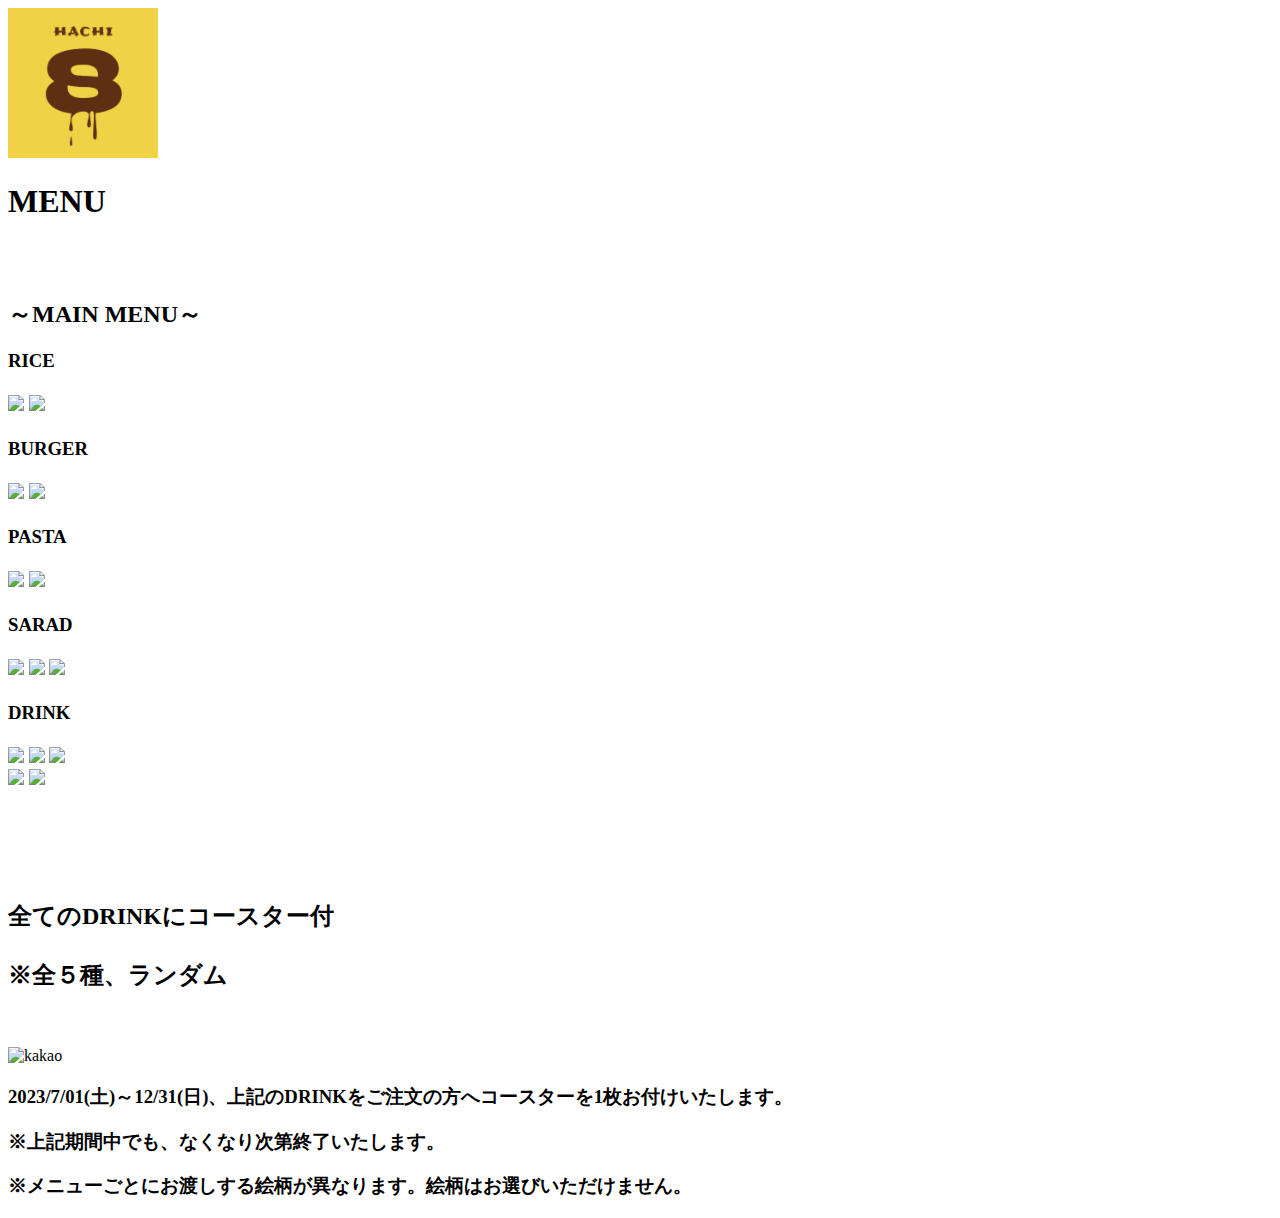
==== menu.html @ 07d1634f "Create menu.html" ====
<!DOCTYPE html>
<title>MENU</title>
<html lang="ja">


<head>
 <a href="file:///c%3A/Users/1602484/Desktop/DIG/%E3%83%A1%E3%82%A4%E3%83%B3%E3%83%9A%E3%83%BC%E3%82%B8/main.html">
<img src = "[data-uri]" width="150" height="150"></a>
  <link rel="stylesheet" href="menu.css">

</head>

<body >
 <h1 id = "menu">MENU</h1>
 <br><br>
   <h2 id = "gohan">～MAIN MENU～</h2>

     <h3 id="main menu">
      <div id="rice">RICE</div>
      <br>
      <a1 href="https://s3-ap-northeast-1.amazonaws.com/img.fancommerce.jp/prod-disney/content/uploads/2021/07/2852713/648ed5bbf6602076f3a21a709f135f04-285x285.jpg" data-lightbox="group"><img src="https://s3-ap-northeast-1.amazonaws.com/img.fancommerce.jp/prod-disney/content/uploads/2021/07/27152713/648ed5bbf6602076f3a21a709f135f04-285x285.jpg" width="450"></a1>

     <a href="https://s3-ap-northeast-1.amazonaws.com/img.fancommerce.jp/prod-disney/content/uploads/2021/07/27152709/dc664792c14bfaeb6e9e7a2c64fe57b0-285x285.jpg" data-lightbox="group"><img src="https://s3-ap-northeast-1.amazonaws.com/img.fancommerce.jp/prod-disney/content/uploads/2021/07/27152709/dc664792c14bfaeb6e9e7a2c64fe57b0-285x285.jpg" width="450"></a><br>
     
     <br>
     <div id="ba-ga-">BURGER</div>
     <br>

     <a href="https://s3-ap-northeast-1.amazonaws.com/img.fancommerce.jp/prod-disney/content/uploads/2021/07/27152714/a0be45098c1520750a508be06749fb3c-285x285.jpg" data-lightbox="group"><img src="https://s3-ap-northeast-1.amazonaws.com/img.fancommerce.jp/prod-disney/content/uploads/2021/07/27152714/a0be45098c1520750a508be06749fb3c-285x285.jpg" width="450"></a>
    
     <a href="https://s3-ap-northeast-1.amazonaws.com/img.fancommerce.jp/prod-disney/content/uploads/2021/07/27152711/b3921e955ab133858840e4049d7d8eab-285x285.jpg" data-lightbox="group"><img src="https://s3-ap-northeast-1.amazonaws.com/img.fancommerce.jp/prod-disney/content/uploads/2021/07/27152711/b3921e955ab133858840e4049d7d8eab-285x285.jpg" width="450"></a><br>
     <br>
     <div id="pasta">PASTA</div>
     <br>
   
     <a href="https://s3-ap-northeast-1.amazonaws.com/img.fancommerce.jp/prod-disney/content/uploads/2021/07/27152700/57fe586ec657e0b021cfc29a44bf973a-285x285.jpg" data-lightbox="group"><img src="https://s3-ap-northeast-1.amazonaws.com/img.fancommerce.jp/prod-disney/content/uploads/2021/07/27152700/57fe586ec657e0b021cfc29a44bf973a-285x285.jpg" width="450"></a>

    
     <a href="https://s3-ap-northeast-1.amazonaws.com/img.fancommerce.jp/prod-disney/content/uploads/2021/07/27152706/31c05c18738f279640dd5bb04944e3b1-285x285.jpg" data-lightbox="group"><img src="https://s3-ap-northeast-1.amazonaws.com/img.fancommerce.jp/prod-disney/content/uploads/2021/07/27152706/31c05c18738f279640dd5bb04944e3b1-285x285.jpg" width="450"></a><br>

     <br>
     <div id="sarada">SARAD</div>
     <br>
     <a href="https://s3-ap-northeast-1.amazonaws.com/img.fancommerce.jp/prod-disney/content/uploads/2021/07/27152705/8aad519060086212f1597a90e2c6eefa-285x285.jpg" data-lightbox="group"><img src="https://s3-ap-northeast-1.amazonaws.com/img.fancommerce.jp/prod-disney/content/uploads/2021/07/27152705/8aad519060086212f1597a90e2c6eefa-285x285.jpg" width="400"></a>

     <a href="https://s3-ap-northeast-1.amazonaws.com/img.fancommerce.jp/prod-disney/content/uploads/2021/07/27152703/dacf74b4921acc27aedad767b4c20319-285x285.jpg" data-lightbox="group"><img src="https://s3-ap-northeast-1.amazonaws.com/img.fancommerce.jp/prod-disney/content/uploads/2021/07/27152703/dacf74b4921acc27aedad767b4c20319-285x285.jpg" width="400"></a>

     <a href="https://s3-ap-northeast-1.amazonaws.com/img.fancommerce.jp/prod-disney/content/uploads/2021/07/27152702/0c46b067338e201aa18f52474ea7dba3-285x285.jpg" data-lightbox="group"><img src="https://s3-ap-northeast-1.amazonaws.com/img.fancommerce.jp/prod-disney/content/uploads/2021/07/27152702/0c46b067338e201aa18f52474ea7dba3-285x285.jpg" width="400"></a><br>

     <br>
     <div id="drink">DRINK</div>
     <br>

     <a href="https://s3-ap-northeast-1.amazonaws.com/img.fancommerce.jp/prod-disney/content/uploads/2021/07/27152656/45d7bd6ecfc61c31755d80a580c91ee6-285x285.jpg" data-lightbox="group"><img src="https://s3-ap-northeast-1.amazonaws.com/img.fancommerce.jp/prod-disney/content/uploads/2021/07/27152656/45d7bd6ecfc61c31755d80a580c91ee6-285x285.jpg" width="300"></a>

     <a href="https://s3-ap-northeast-1.amazonaws.com/img.fancommerce.jp/prod-disney/content/uploads/2021/07/27152708/cb39b7f5d76e19b0b226174f0f99b52a-285x285.jpg" data-lightbox="group"><img src="https://s3-ap-northeast-1.amazonaws.com/img.fancommerce.jp/prod-disney/content/uploads/2021/07/27152708/cb39b7f5d76e19b0b226174f0f99b52a-285x285.jpg" width="300"></a>

     <a href="https://s3-ap-northeast-1.amazonaws.com/img.fancommerce.jp/prod-disney/content/uploads/2021/07/27152716/bbc6d9d7444aff5d2dad5ec3d91374ce-285x285.jpg" data-lightbox="group"><img src="https://s3-ap-northeast-1.amazonaws.com/img.fancommerce.jp/prod-disney/content/uploads/2021/07/27152716/bbc6d9d7444aff5d2dad5ec3d91374ce-285x285.jpg" width="300"></a><br>

     <a href="https://s3-ap-northeast-1.amazonaws.com/img.fancommerce.jp/prod-disney/content/uploads/2021/07/27152657/af0cddab749503cf79d0f3f726d92101-285x285.jpg" data-lightbox="group"><img src="https://s3-ap-northeast-1.amazonaws.com/img.fancommerce.jp/prod-disney/content/uploads/2021/07/27152657/af0cddab749503cf79d0f3f726d92101-285x285.jpg" width="300"></a>

     <a href="https://s3-ap-northeast-1.amazonaws.com/img.fancommerce.jp/prod-disney/content/uploads/2021/07/27152659/02f5834b9577f3e35d26c0985158026e-285x285.jpg" data-lightbox="group"><img src="https://s3-ap-northeast-1.amazonaws.com/img.fancommerce.jp/prod-disney/content/uploads/2021/07/27152659/02f5834b9577f3e35d26c0985158026e-285x285.jpg" width="300"></a>

 </h3>
 
</body>
<br><br><br><br>
<div id="ko-suta-">
 
  <h2>全てのDRINKにコースター付<br><br>※全５種、ランダム</h2>
  <br><br>
  <div>
  <img src="c:\Users\1602484\Downloads\MicrosoftTeams-image (7).png" alt="kakao "></img>
  
 </div>
 <h3>2023/7/01(土)～12/31(日)、上記のDRINKをご注文の方へコースターを1枚お付けいたします。
 <h3>  ※上記期間中でも、なくなり次第終了いたします。</h3>
 <h3> ※メニューごとにお渡しする絵柄が異なります。絵柄はお選びいただけません。</h3>
 </div>

 <link rel="stylesheet" href="https://use.fontawesome.com/releases/v5.6.4/css/all.css">

<div id="page_top"><a href="#"></a></div>


</html>
<html>
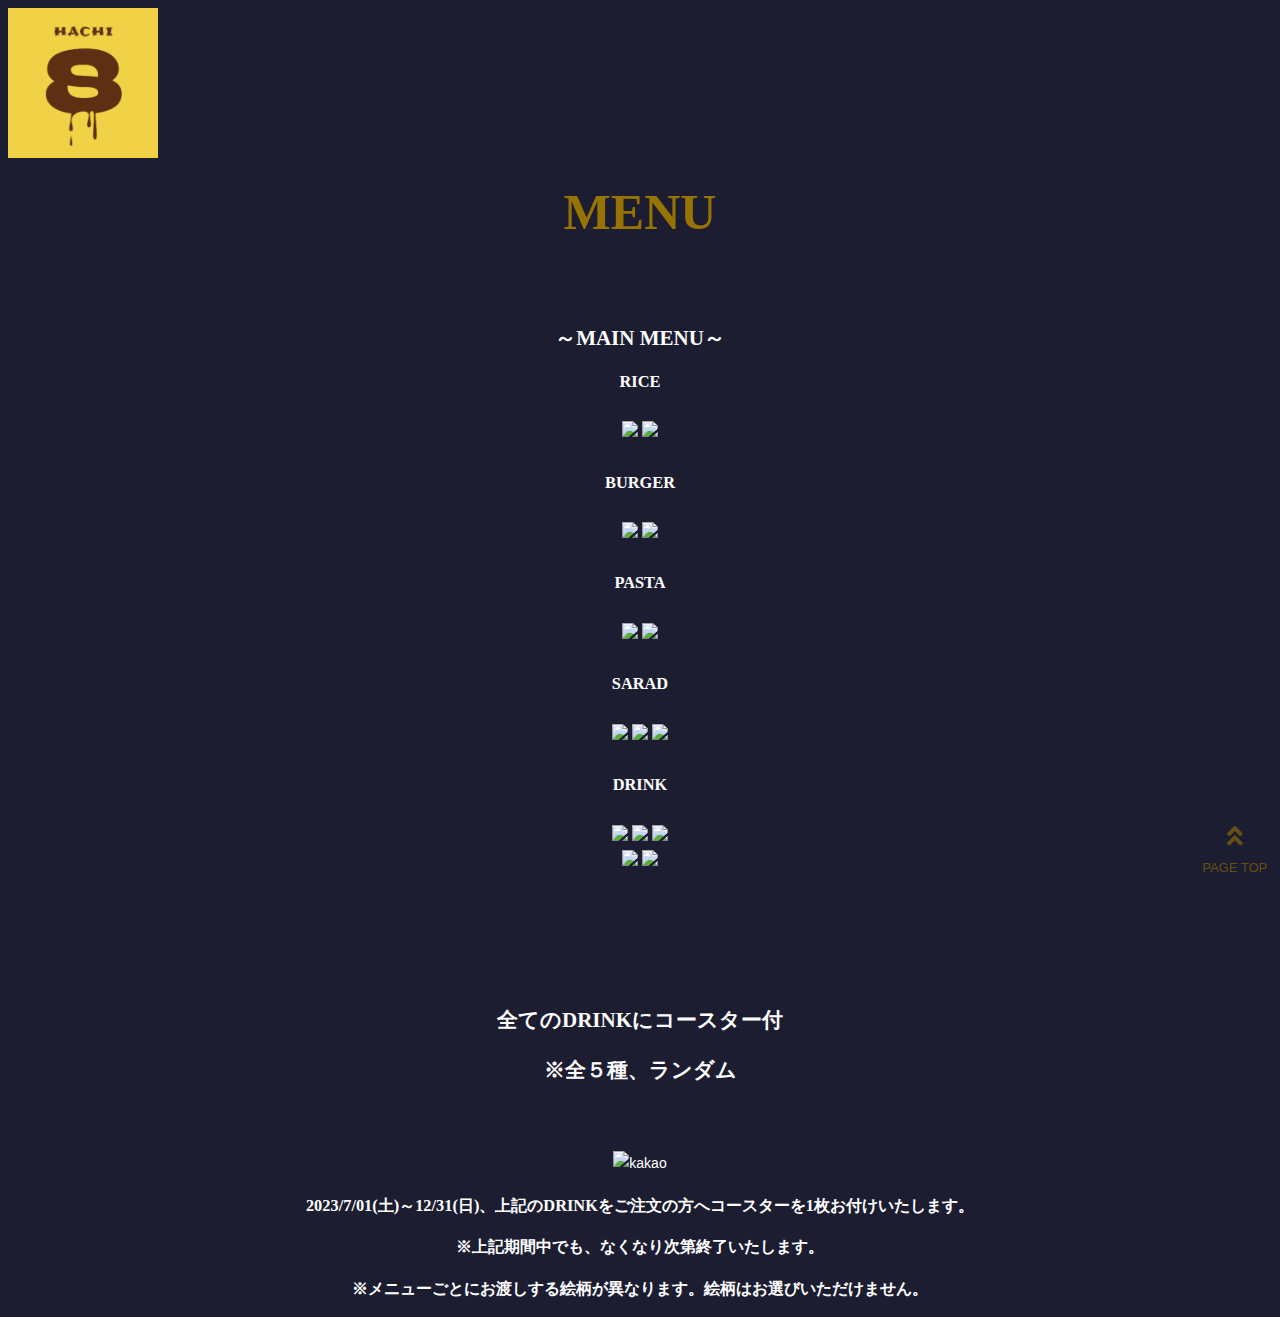
==== commit c2ef6bc7: "Update menu.html" ====
--- a/menu.html
+++ b/menu.html
@@ -4,7 +4,7 @@
 
 
 <head>
- <a href="file:///c%3A/Users/1602484/Desktop/DIG/%E3%83%A1%E3%82%A4%E3%83%B3%E3%83%9A%E3%83%BC%E3%82%B8/main.html">
+ <a href="https://eko-nakamura.github.io/eight">
 <img src = "[data-uri]" width="150" height="150"></a>
   <link rel="stylesheet" href="menu.css">
 
--- a/menu.css
+++ b/menu.css
@@ -0,0 +1,112 @@
+#menu{
+    text-align: center;
+    color: rgb(150,115,3);
+    font-family: serif;
+    font-size: 50px;
+}
+
+h2{
+    text-align: center;
+    font-family: serif;    
+}
+
+h3{
+    text-align: center;
+    font-family: serif;
+}
+
+h4{
+    text-align: left;
+}
+
+body{
+    background-color: #1d1d31;
+}
+
+#gohan{
+    color: white;
+}
+
+#rice{
+    text-align: center;
+    color: white;
+}
+
+#ba-ga-{
+    text-align: center;
+    color: white;
+}
+
+#pasta{
+    text-align: center;
+    color: white;
+}
+
+#sarada{
+    text-align: center;
+    color: white;
+}
+
+#drink{
+    text-align: center;
+    color: white;
+}
+
+body{
+    background-color:#1d1d31;
+    font: 13px arial,"ヒラギノ角ゴ Pro W3","Hiragino Kaku Gothic Pro","メイリオ","Meiryo",Osaka,"ＭＳ Ｐゴシック","MS PGothic",Sans-Serif;
+font-family: arial,"ヒラギノ角ゴ Pro W3","Hiragino Kaku Gothic Pro","メイリオ","Meiryo",Osaka,"ＭＳ Ｐゴシック","MS PGothic",Sans-Serif;
+font-size: 14px;
+color: white;
+line-height: 180%;
+}
+
+#ko-suta-{
+    text-align: center;
+    color: white;
+}
+
+#page_top{
+    width: 90px;
+    height: 90px;
+    position: fixed;
+    right: 0;
+    bottom: 0;
+    opacity: 0.6;
+  }
+  #page_top a{
+    position: relative;
+    display: block;
+    width: 90px;
+    height: 90px;
+    text-decoration: none;
+  }
+  #page_top a::before{
+    font-family: 'Font Awesome 5 Free';
+    font-weight: 900;
+    content: '\f102';
+    font-size: 25px;
+    color:rgb(150,115,3);
+    position: absolute;
+    width: 25px;
+    height: 25px;
+    top: -40px;
+    bottom: 0;
+    right: 0;
+    left: 0;
+    margin: auto;
+    text-align: center;
+  }
+  #page_top a::after{
+    content: 'PAGE TOP';
+    font-size: 13px;
+    color: #fff;
+    position: absolute;
+    top: 45px;
+    bottom: 0;
+    right: 0;
+    left: 0;
+    margin: auto;
+    text-align: center;
+    color:rgb(150,115,3);
+  }
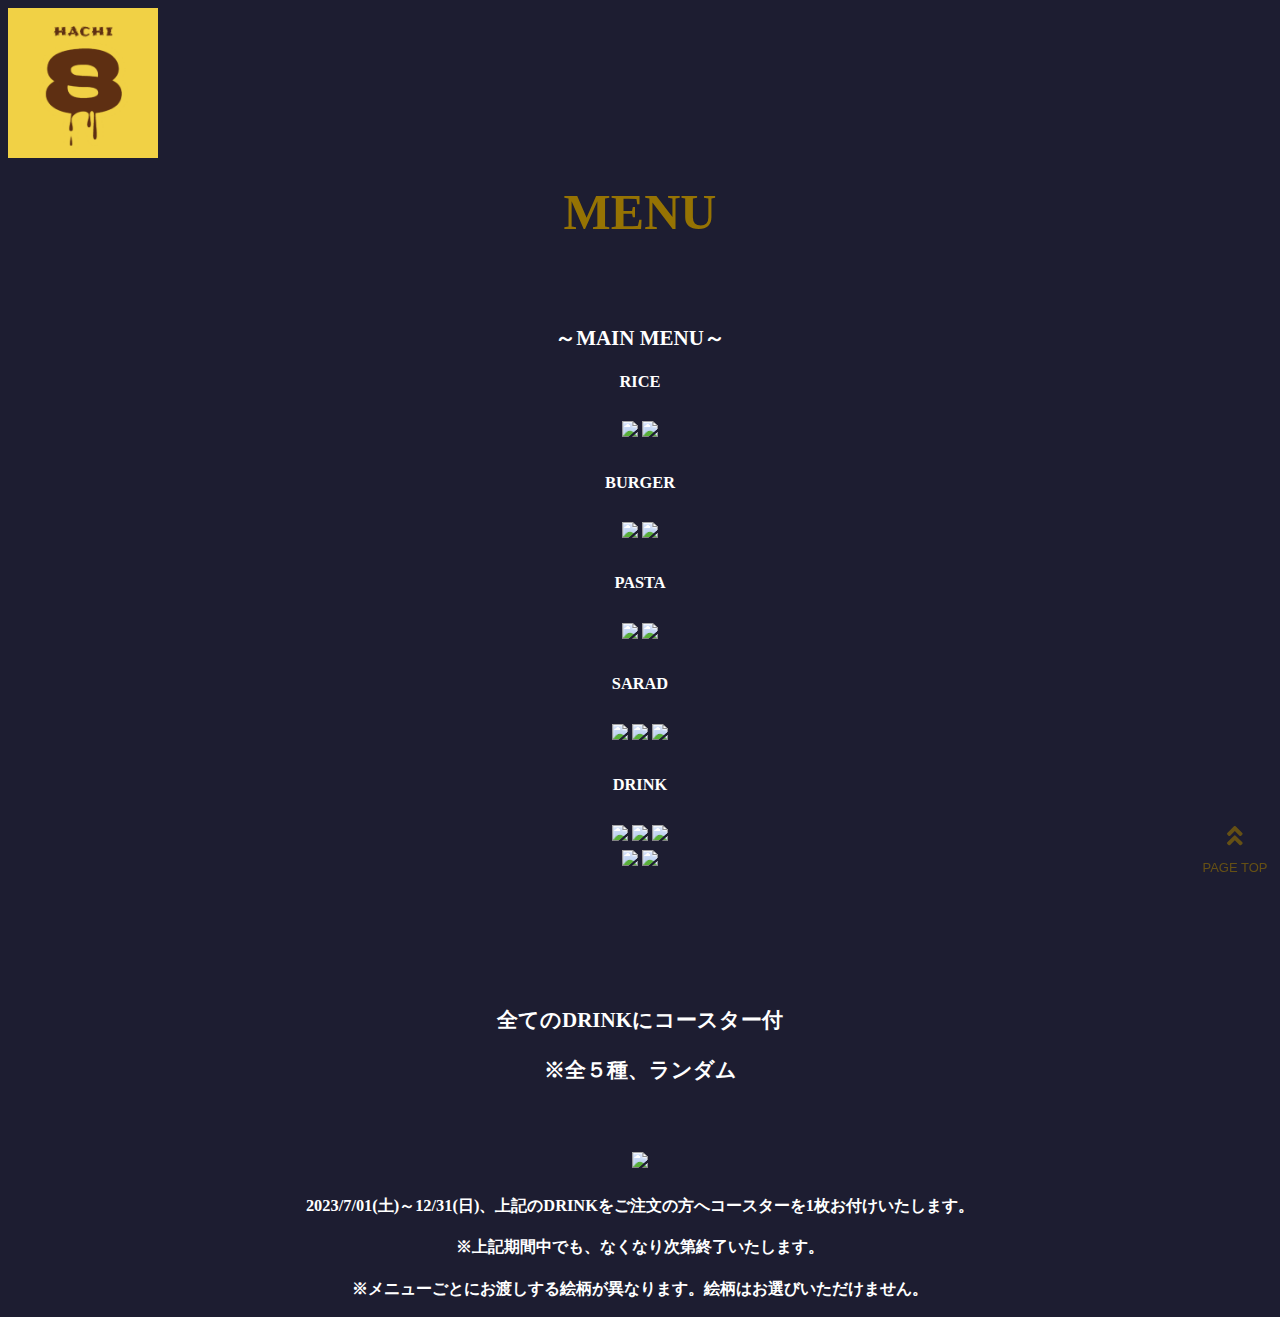
==== commit 8df16272: "Update menu.html" ====
--- a/menu.html
+++ b/menu.html
@@ -70,7 +70,7 @@
   <h2>全てのDRINKにコースター付<br><br>※全５種、ランダム</h2>
   <br><br>
   <div>
-  <img src="c:\Users\1602484\Downloads\MicrosoftTeams-image (7).png" alt="kakao "></img>
+  <img src="MicrosoftTeams-image(7).png"</img>
   
  </div>
  <h3>2023/7/01(土)～12/31(日)、上記のDRINKをご注文の方へコースターを1枚お付けいたします。
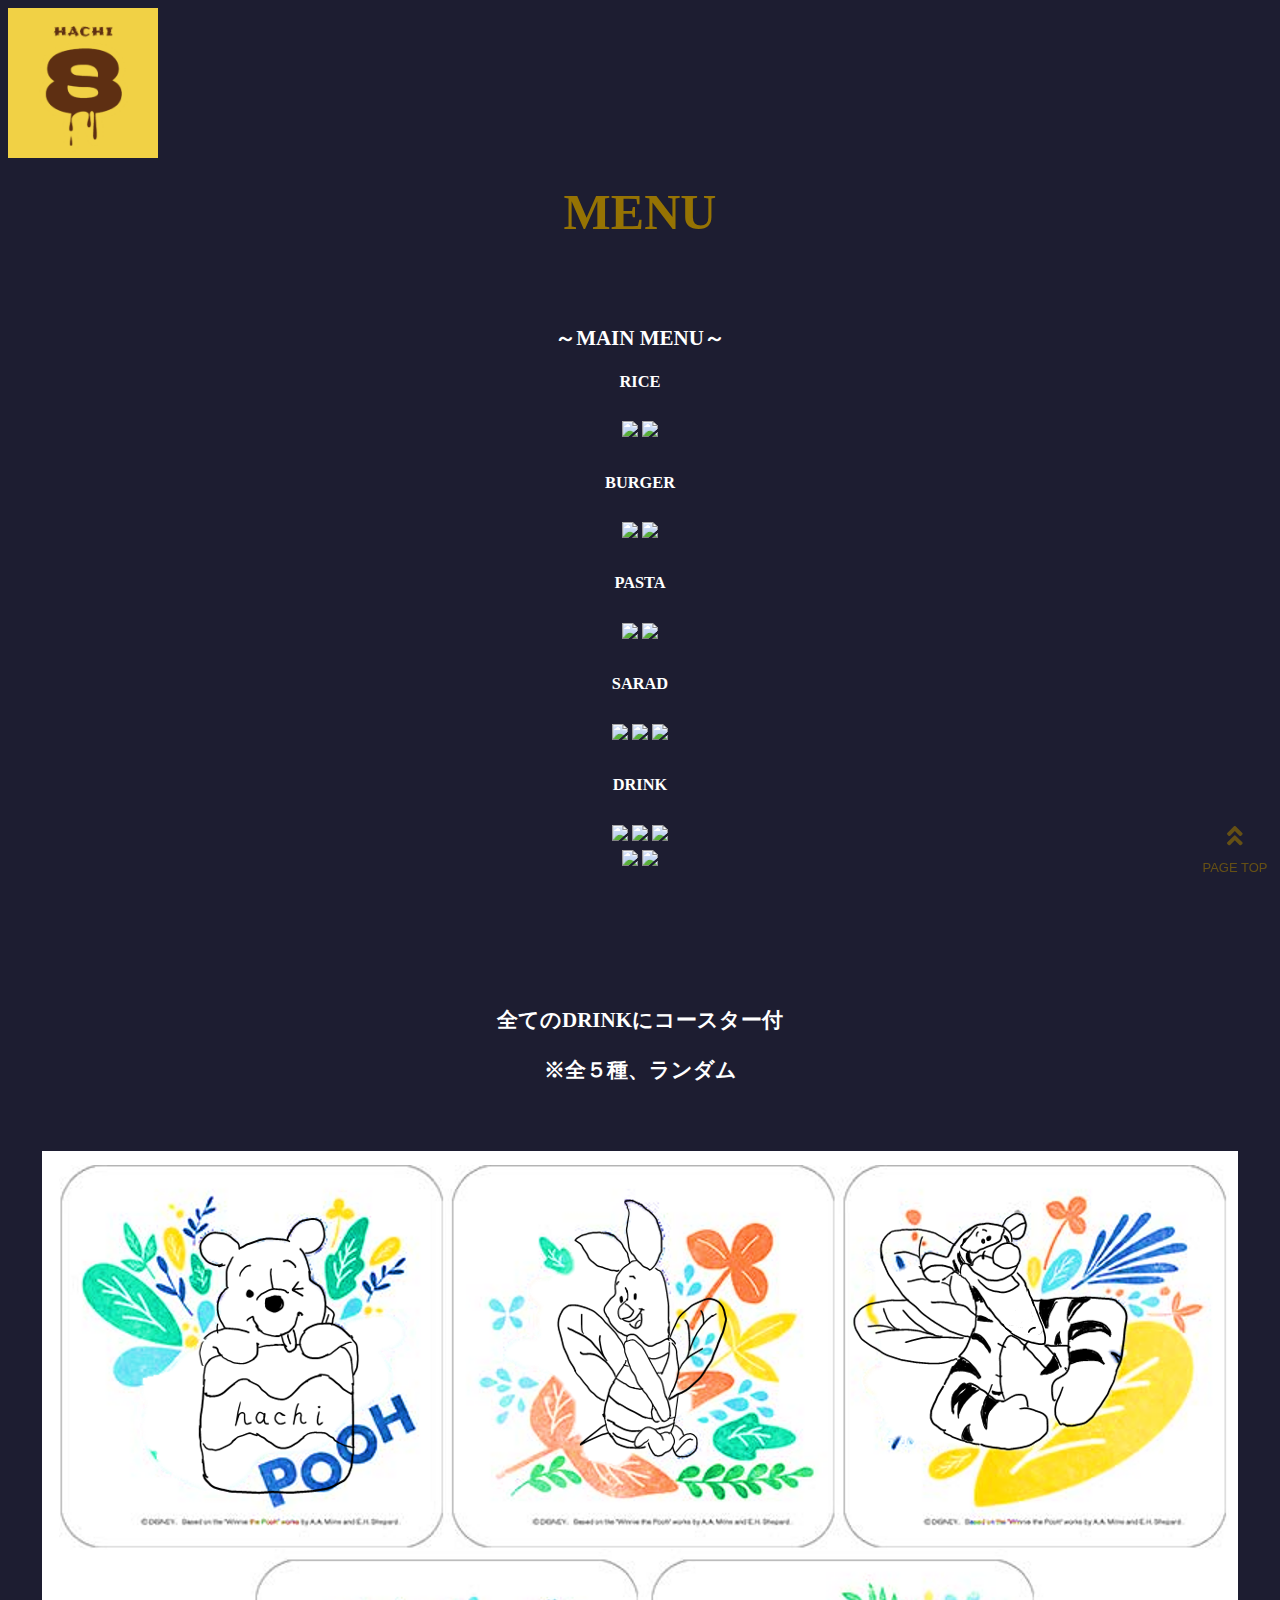
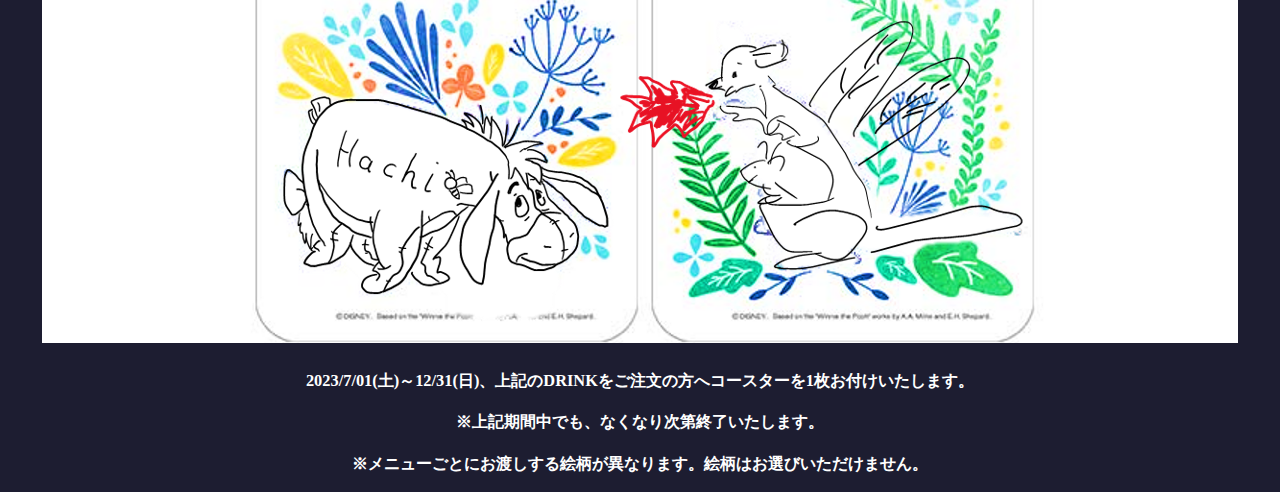
==== commit 9a83bd9f: "Update menu.html" ====
--- a/menu.html
+++ b/menu.html
@@ -70,7 +70,7 @@
   <h2>全てのDRINKにコースター付<br><br>※全５種、ランダム</h2>
   <br><br>
   <div>
-  <img src="MicrosoftTeams-image(7).png"</img>
+  <img src="MicrosoftTeams-image (7).png"></img>
   
  </div>
  <h3>2023/7/01(土)～12/31(日)、上記のDRINKをご注文の方へコースターを1枚お付けいたします。
